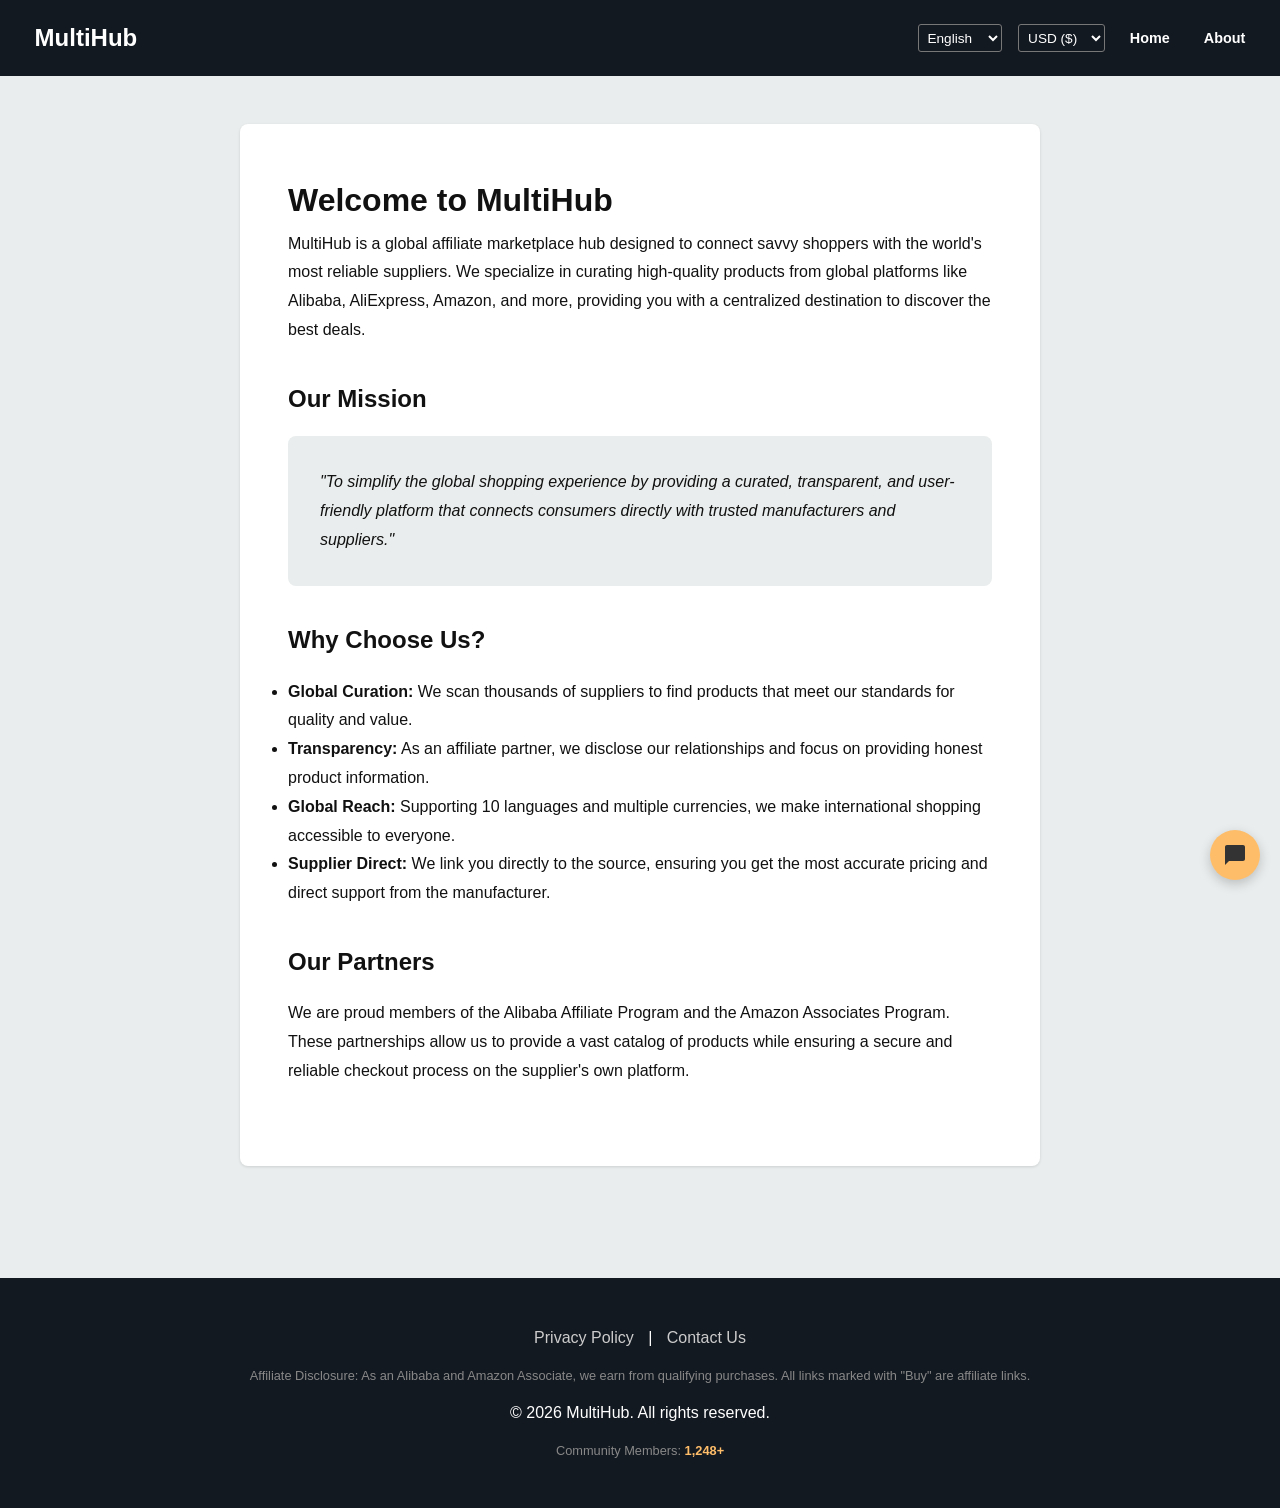
==== about.html @ 63c2263d "Update branding to Urhelpinghand and add new product features" ====
<!DOCTYPE html>
<html lang="en">
<head>
    <meta charset="UTF-8">
    <meta name="viewport" content="width=device-width, initial-scale=1.0">
    <title>About Us | MultiHub</title>
    <link rel="stylesheet" href="style.css">
    <style>
        .about-container {
            max-width: 800px;
            margin: 2rem auto;
            background: white;
            padding: 3rem;
            border-radius: 8px;
            box-shadow: var(--shadow);
            line-height: 1.8;
        }
        .about-section {
            margin-bottom: 2rem;
        }
        .about-section h2 {
            color: var(--amazon-orange);
            border-bottom: 2px solid var(--amazon-orange);
            display: inline-block;
            margin-bottom: 1rem;
        }
        .vision-box {
            background: var(--bg-gray);
            padding: 2rem;
            border-radius: 8px;
            border-left: 5px solid var(--amazon-blue);
            font-style: italic;
        }
    </style>
</head>
<body>
    <header>
        <div class="header-top">
            <a href="index.html" class="logo">MultiHub</a>
            <div class="header-tools" style="margin-left: auto;">
                <div class="language-selector">
                    <select id="language-select">
                        <option value="en">English</option>
                        <option value="de">Deutsch</option>
                        <option value="zh">中文</option>
                        <option value="fr">Français</option>
                        <option value="es">Español</option>
                        <option value="it">Italiano</option>
                        <option value="ja">日本語</option>
                        <option value="ko">한국어</option>
                        <option value="ar">العربية</option>
                        <option value="ru">Русский</option>
                    </select>
                </div>
                <div class="currency-selector">
                    <select id="currency-select">
                        <option value="USD">USD ($)</option>
                        <option value="PHP">PHP (₱)</option>
                        <option value="CNY">CNY (¥)</option>
                        <option value="AED">AED (د.إ)</option>
                        <option value="EUR">EUR (€)</option>
                        <option value="GBP">GBP (£)</option>
                    </select>
                </div>
                <nav>
                    <ul>
                        <li><a href="index.html" id="nav-home">Home</a></li>
                        <li><a href="about.html" id="nav-about">About</a></li>
                    </ul>
                </nav>
            </div>
        </div>
    </header>

    <main>
        <div class="about-container">
            <div class="about-section">
                <h1>Welcome to MultiHub</h1>
                <p>MultiHub is a global affiliate marketplace hub designed to connect savvy shoppers with the world's most reliable suppliers. We specialize in curating high-quality products from global platforms like Alibaba, AliExpress, Amazon, and more, providing you with a centralized destination to discover the best deals.</p>
            </div>

            <div class="about-section">
                <h2>Our Mission</h2>
                <div class="vision-box">
                    "To simplify the global shopping experience by providing a curated, transparent, and user-friendly platform that connects consumers directly with trusted manufacturers and suppliers."
                </div>
            </div>

            <div class="about-section">
                <h2>Why Choose Us?</h2>
                <ul>
                    <li><strong>Global Curation:</strong> We scan thousands of suppliers to find products that meet our standards for quality and value.</li>
                    <li><strong>Transparency:</strong> As an affiliate partner, we disclose our relationships and focus on providing honest product information.</li>
                    <li><strong>Global Reach:</strong> Supporting 10 languages and multiple currencies, we make international shopping accessible to everyone.</li>
                    <li><strong>Supplier Direct:</strong> We link you directly to the source, ensuring you get the most accurate pricing and direct support from the manufacturer.</li>
                </ul>
            </div>

            <div class="about-section">
                <h2>Our Partners</h2>
                <p>We are proud members of the Alibaba Affiliate Program and the Amazon Associates Program. These partnerships allow us to provide a vast catalog of products while ensuring a secure and reliable checkout process on the supplier's own platform.</p>
            </div>
        </div>
    </main>

    <footer>
        <div style="margin-bottom: 1rem;">
            <a href="privacy.html" style="color: #ccc; text-decoration: none; margin: 0 10px;">Privacy Policy</a> |
            <a href="contact.html" style="color: #ccc; text-decoration: none; margin: 0 10px;">Contact Us</a>
        </div>
        <p style="font-size: 0.8rem; color: #888; margin-bottom: 1rem;">
            Affiliate Disclosure: As an Alibaba and Amazon Associate, we earn from qualifying purchases. 
            All links marked with "Buy" are affiliate links.
        </p>
        <p>&copy; 2026 MultiHub. All rights reserved.</p>
    </footer>

    <script type="module">
        import { initChat } from './chat.js';
        import { applyTranslations, initVisitorCount } from './utils.js';

        let currentCurrency = localStorage.getItem('currency') || 'USD';
        let currentLanguage = localStorage.getItem('language') || 'en';

        function initCurrency() {
            const select = document.getElementById('currency-select');
            if (!select) return;
            select.value = currentCurrency;
            select.addEventListener('change', (e) => {
                currentCurrency = e.target.value;
                localStorage.setItem('currency', currentCurrency);
            });
        }

        function initLanguage() {
            const select = document.getElementById('language-select');
            if (!select) return;
            select.value = currentLanguage;
            select.addEventListener('change', (e) => {
                currentLanguage = e.target.value;
                localStorage.setItem('language', currentLanguage);
                applyTranslations(currentLanguage);
            });
        }

        document.addEventListener('DOMContentLoaded', () => {
            initChat();
            initCurrency();
            initLanguage();
            applyTranslations(currentLanguage);
            initVisitorCount();
        });
    </script>
</body>
</html>
---- style.css ----
:root {
    --primary: #131921; /* Amazon Dark */
    --secondary: #232f3e; /* Amazon Light Dark */
    --accent: #febd69; /* Amazon Yellow */
    --accent-dark: #f3a847;
    --text: #111;
    --light-text: #565959;
    --white: #ffffff;
    --bg-gray: #eaeded;
    --shadow: 0 1px 3px rgba(0, 0, 0, 0.12);
}

* {
    margin: 0;
    padding: 0;
    box-sizing: border-box;
}

body {
    font-family: "Amazon Ember", Arial, sans-serif;
    line-height: 1.5;
    color: var(--text);
    background-color: var(--bg-gray);
}

header {
    background-color: var(--primary);
    color: var(--white);
    padding: 0.5rem 2%;
    position: sticky;
    top: 0;
    z-index: 1000;
}

.header-top {
    display: flex;
    align-items: center;
    gap: 1.5rem;
    height: 60px;
}

.logo {
    font-size: 1.5rem;
    font-weight: 700;
    text-decoration: none;
    color: var(--white);
    padding: 0.5rem;
    border: 1px solid transparent;
}

.logo:hover {
    border: 1px solid var(--white);
}

.header-search {
    flex-grow: 1;
    display: flex;
    height: 40px;
    border-radius: 4px;
    overflow: hidden;
}

.header-search select {
    background-color: #f3f3f3;
    border: none;
    border-right: 1px solid #ddd;
    padding: 0 0.5rem;
    cursor: pointer;
    font-size: 0.8rem;
    width: 60px;
}

.header-search input {
    flex-grow: 1;
    border: none;
    padding: 0 1rem;
    font-size: 1rem;
    outline: none;
}

.header-search button {
    background-color: var(--accent);
    border: none;
    width: 45px;
    display: flex;
    justify-content: center;
    align-items: center;
    cursor: pointer;
}

.header-search button:hover {
    background-color: var(--accent-dark);
}

.header-search svg {
    width: 24px;
    height: 24px;
    fill: #333;
}

.header-tools {
    display: flex;
    align-items: center;
    gap: 1rem;
}

.currency-selector select, .language-selector select {
    background: transparent;
    color: var(--white);
    border: 1px solid #777;
    padding: 0.3rem;
    border-radius: 3px;
    cursor: pointer;
    font-size: 0.85rem;
}

.language-selector select option {
    background-color: var(--primary);
}

nav ul {
    display: flex;
    list-style: none;
    gap: 1rem;
}

nav ul li a {
    text-decoration: none;
    color: var(--white);
    font-weight: 600;
    font-size: 0.9rem;
    border: 1px solid transparent;
    padding: 0.5rem;
}

nav ul li a:hover {
    border: 1px solid var(--white);
}

main {
    padding: 1rem 2%;
}

.hero {
    text-align: center;
    padding: 3rem 0;
    background-color: var(--white);
    margin-bottom: 1.5rem;
    border-radius: 4px;
}

.hero h1 {
    font-size: 2.2rem;
    margin-bottom: 0.5rem;
}

.ad-banner {
    background: #fff3f3;
    border: 1px solid #ffbaba;
    padding: 1rem;
    text-align: center;
    margin-bottom: 1.5rem;
    border-radius: 4px;
    color: #d8000c;
    font-weight: 600;
}

.catalog-layout {
    display: grid;
    grid-template-columns: 240px 1fr;
    gap: 1.5rem;
}

.category-sidebar {
    background: var(--white);
    padding: 1rem;
    border-radius: 4px;
    height: fit-content;
    box-shadow: var(--shadow);
}

.sidebar-section {
    margin-bottom: 1.5rem;
}

.sidebar-section h3 {
    font-size: 0.95rem;
    font-weight: 700;
    margin-bottom: 0.8rem;
    color: #111;
}

.category-list {
    list-style: none;
}

.category-list li {
    font-size: 0.9rem;
    margin-bottom: 0.4rem;
    cursor: pointer;
    color: #444;
}

.category-list li:hover {
    color: #c45500;
    text-decoration: underline;
}

.category-list li.active {
    font-weight: 700;
    color: #c45500;
}

.product-grid {
    display: grid;
    grid-template-columns: repeat(auto-fill, minmax(220px, 1fr));
    gap: 1.5rem;
}

.product-card {
    background: var(--white);
    border-radius: 4px;
    overflow: hidden;
    box-shadow: var(--shadow);
    padding: 1rem;
    display: flex;
    flex-direction: column;
}

.product-image {
    width: 100%;
    height: 200px;
    object-fit: contain;
    margin-bottom: 1rem;
}

.product-info {
    flex-grow: 1;
}

.product-name {
    font-size: 1rem;
    font-weight: 400;
    margin-bottom: 0.5rem;
    height: 3rem;
    overflow: hidden;
    display: -webkit-box;
    -webkit-line-clamp: 2;
    -webkit-box-orient: vertical;
}

.product-price {
    color: #B12704;
    font-weight: 700;
    font-size: 1.2rem;
    margin-bottom: 1rem;
}

.btn {
    display: block;
    padding: 0.6rem;
    border: 1px solid #a88734;
    border-radius: 4px;
    cursor: pointer;
    font-weight: 500;
    text-decoration: none;
    text-align: center;
    background: linear-gradient(to bottom, #f7dfa1, #f0c14b);
    color: #111;
    font-size: 0.85rem;
}

.btn:hover {
    background-color: var(--accent-dark);
}

/* Ad Banner Styles */
.ad-banner {
    background: #fff;
    border: 2px dashed var(--accent);
    padding: 1.5rem;
    text-align: center;
    margin: 2rem 0;
    border-radius: 8px;
    font-weight: 700;
    color: var(--secondary);
    cursor: pointer;
    transition: transform 0.2s;
}

.ad-banner:hover {
    transform: scale(1.01);
}

/* Footer Improvements */
footer {
    background-color: var(--primary);
    color: var(--white);
    padding: 3rem 2% 2rem;
    text-align: center;
    margin-top: 4rem;
}

footer a {
    color: #ccc;
    text-decoration: none;
    transition: color 0.2s;
}

footer a:hover {
    color: var(--accent);
    text-decoration: underline;
}

footer {
    background-color: var(--primary);
    color: var(--white);
    padding: 3rem 2%;
    text-align: center;
    margin-top: 4rem;
}

/* Chat Widget Styles */
#chat-widget {
    position: fixed;
    bottom: 20px;
    right: 20px;
    z-index: 2000;
}

#chat-bubble {
    width: 50px;
    height: 50px;
    background-color: var(--accent);
    border-radius: 50%;
    display: flex;
    justify-content: center;
    align-items: center;
    cursor: pointer;
    box-shadow: 0 4px 12px rgba(0,0,0,0.2);
}

#chat-bubble svg {
    fill: #333;
    width: 24px;
    height: 24px;
}

#chat-window {
    position: absolute;
    bottom: 60px;
    right: 0;
    width: 300px;
    height: 400px;
    background: var(--white);
    border-radius: 8px;
    box-shadow: 0 8px 24px rgba(0,0,0,0.15);
    display: none;
    flex-direction: column;
    overflow: hidden;
    color: #333;
}

.chat-header {
    background: var(--secondary);
    color: var(--white);
    padding: 0.8rem;
    font-weight: 600;
    display: flex;
    justify-content: space-between;
}

.chat-body {
    flex-grow: 1;
    padding: 0.8rem;
    overflow-y: auto;
    display: flex;
    flex-direction: column;
    gap: 0.5rem;
    background: #f3f3f3;
}

.chat-message {
    max-width: 85%;
    padding: 0.5rem 0.7rem;
    border-radius: 4px;
    font-size: 0.85rem;
}

.message-bot { background: white; align-self: flex-start; }
.message-user { background: #fff3db; align-self: flex-end; }

.chat-footer {
    padding: 0.5rem;
    display: flex;
    gap: 0.3rem;
}

.chat-footer input { flex-grow: 1; padding: 0.4rem; border: 1px solid #ddd; border-radius: 3px; }
.chat-footer button { background: var(--accent); border: none; padding: 0.4rem 0.8rem; border-radius: 3px; cursor: pointer; }

@media (max-width: 768px) {
    .header-top {
        flex-direction: column;
        height: auto;
        padding: 1rem 0;
        gap: 1rem;
    }
    .header-search {
        width: 100%;
    }
    .catalog-layout {
        grid-template-columns: 1fr;
    }
}
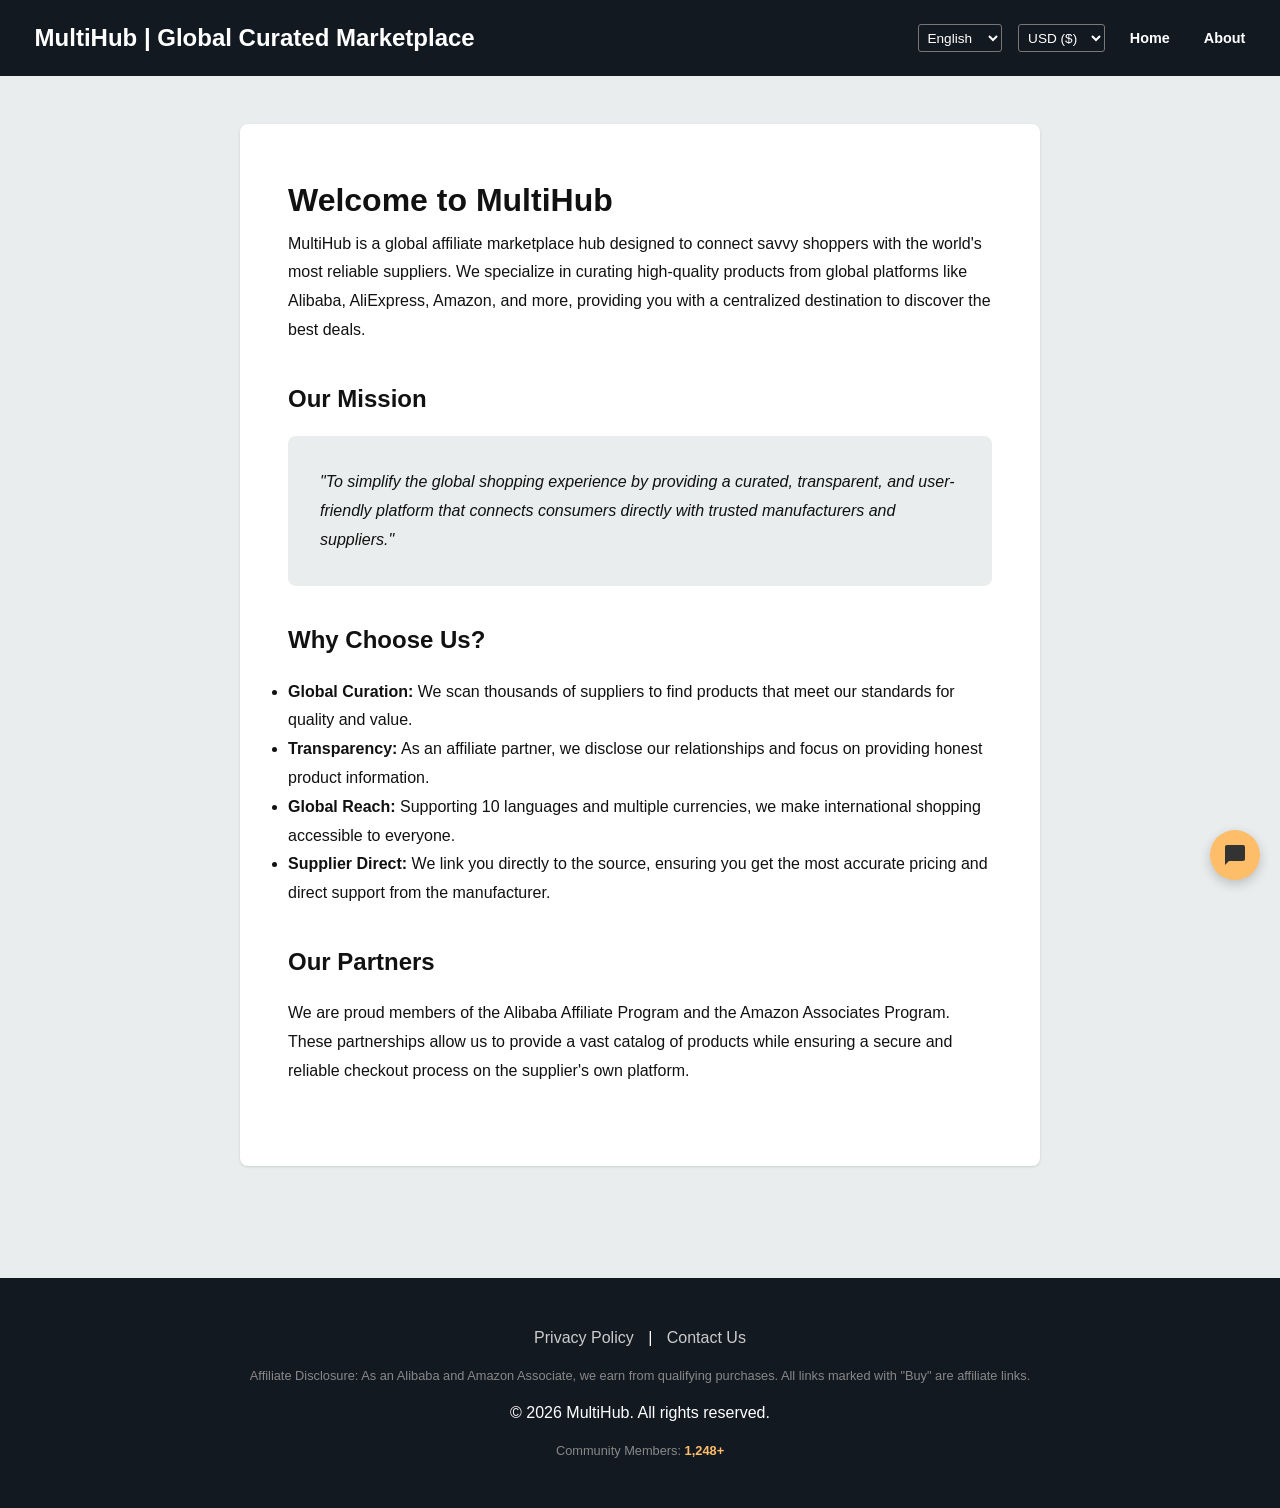
==== commit 95b8528b: "Standardize title to MultiHub | Global Curated Marketplace across all pages" ====
--- a/about.html
+++ b/about.html
@@ -36,7 +36,7 @@
 <body>
     <header>
         <div class="header-top">
-            <a href="index.html" class="logo">MultiHub</a>
+            <a href="index.html" class="logo">MultiHub | Global Curated Marketplace</a>
             <div class="header-tools" style="margin-left: auto;">
                 <div class="language-selector">
                     <select id="language-select">
